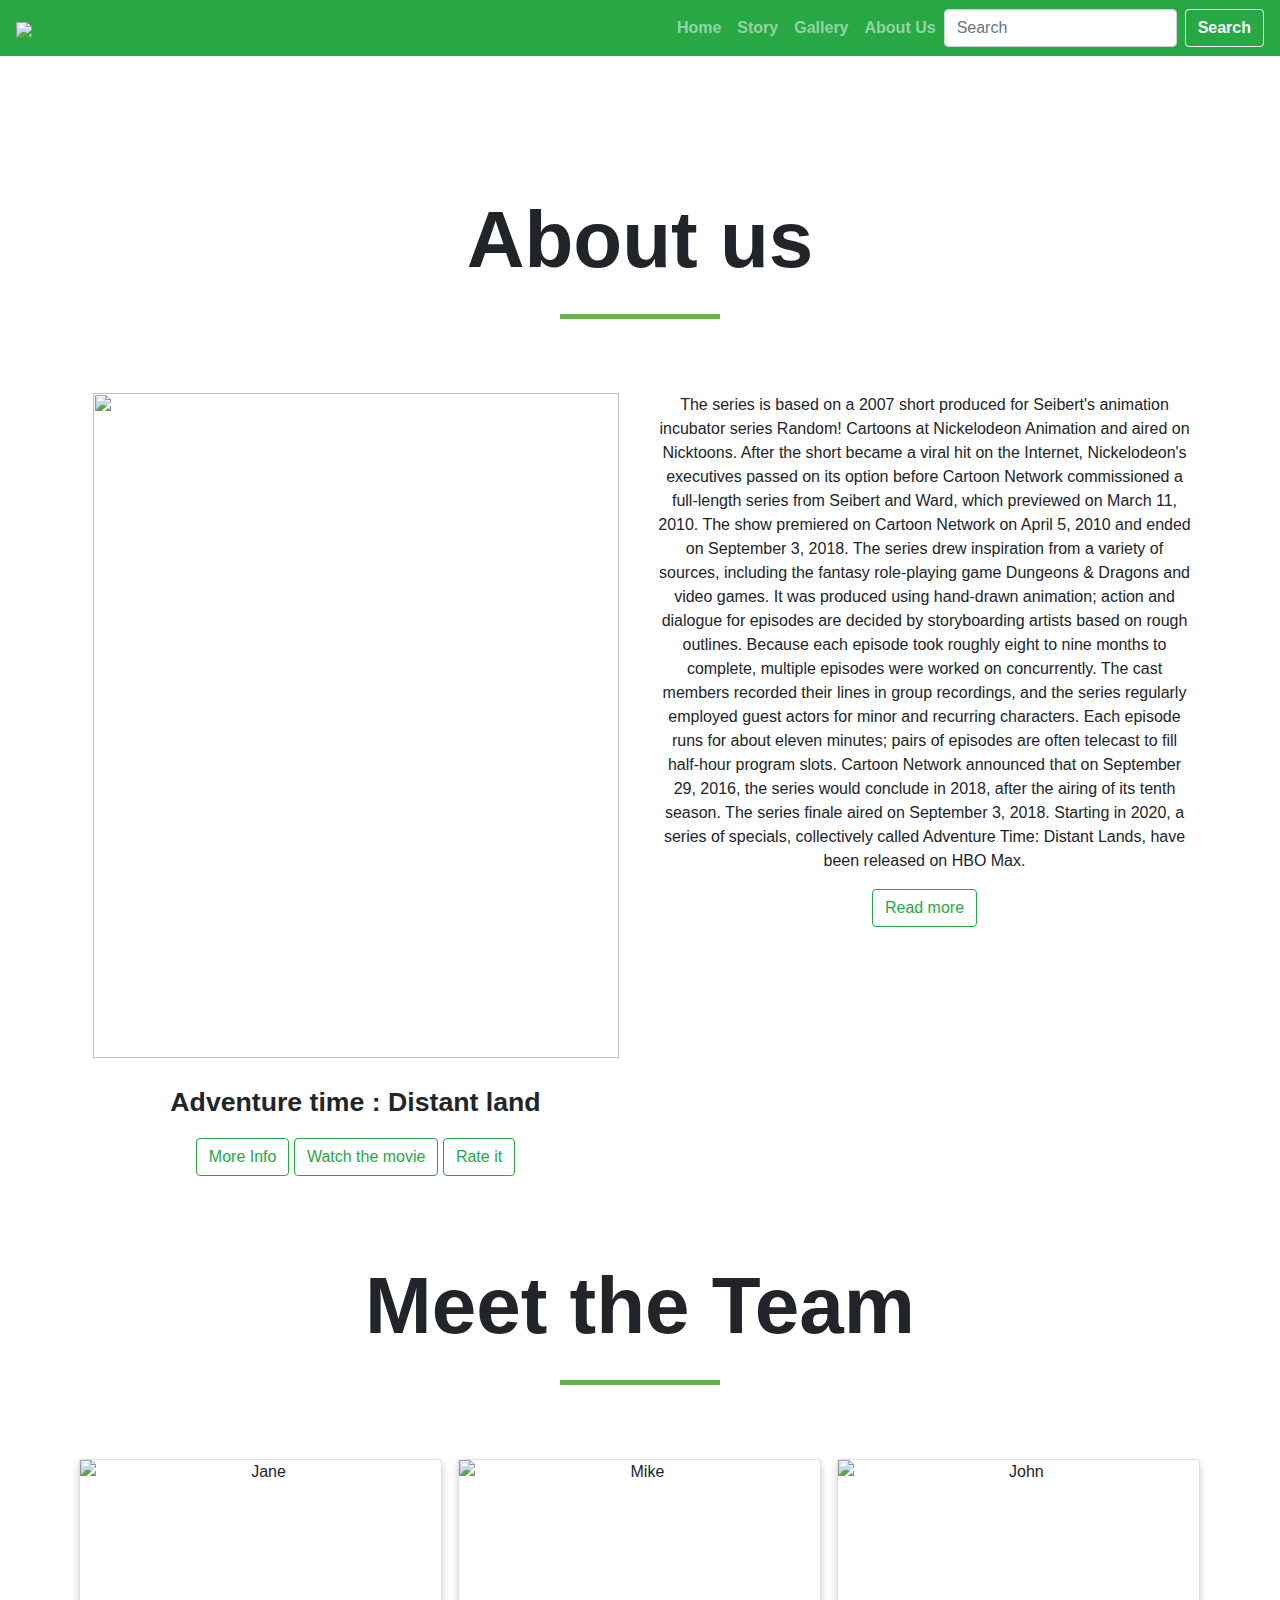
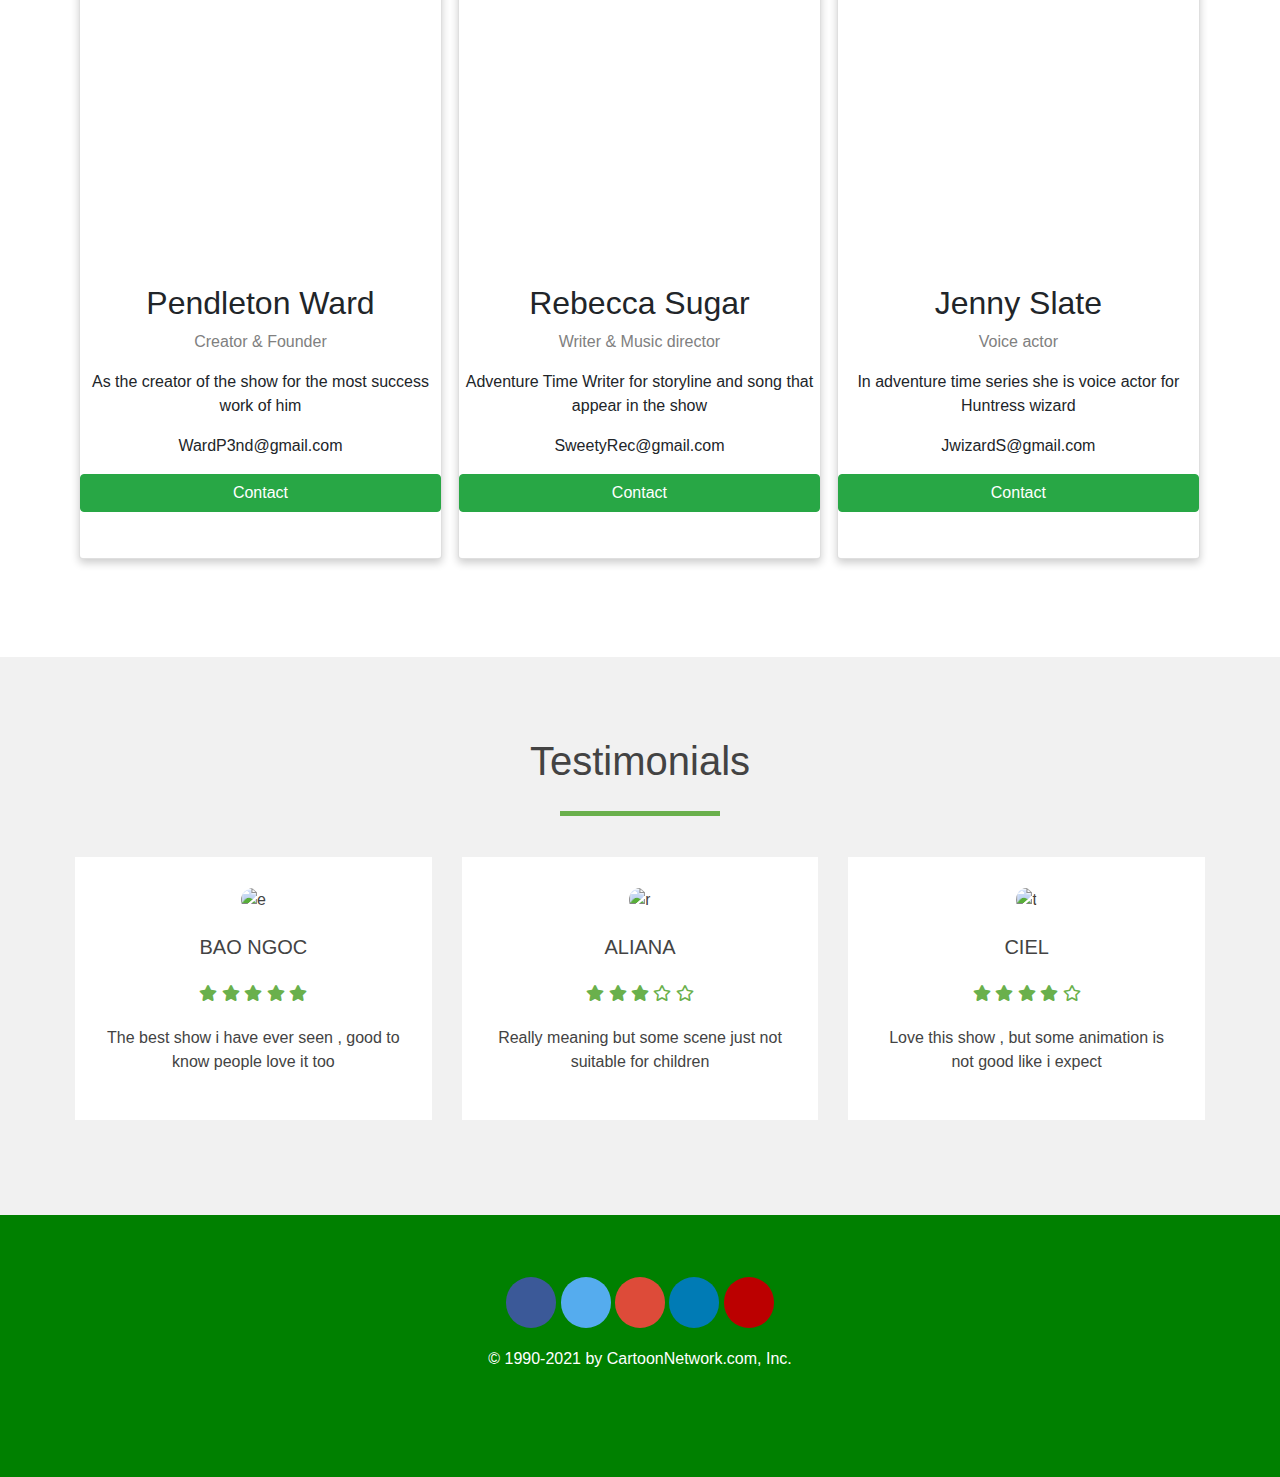
==== about us .html @ 5f852748 "Add files via upload" ====
<!DOCTYPE html>
<html lang="en">
  <head>
    <meta charset="utf-8">

    <meta name="viewport" content="width=device-width, initial-scale=1">

    <!-- Latest compiled and minified CSS -->
<link rel="stylesheet" href="https://maxcdn.bootstrapcdn.com/bootstrap/4.5.2/css/bootstrap.min.css">

<!-- jQuery library -->
<script src="https://ajax.googleapis.com/ajax/libs/jquery/3.5.1/jquery.min.js"></script>

<!-- Popper JS -->
<script src="https://cdnjs.cloudflare.com/ajax/libs/popper.js/1.16.0/umd/popper.min.js"></script>

<!-- Latest compiled JavaScript -->
<script src="https://maxcdn.bootstrapcdn.com/bootstrap/4.5.2/js/bootstrap.min.js"></script>

<link rel="stylesheet" href="https://cdnjs.cloudflare.com/ajax/libs/font-awesome/4.7.0/css/font-awesome.min.css">



<!-- test -->

<head>
    
    <meta charset="utf-8">
    <title></title>
    <link rel="stylesheet" href="style.css">
    <meta name="viewport" content="width=device-width, initial-scale=1">
    <link rel="stylesheet" href="https://use.fontawesome.com/releases/v5.5.0/css/all.css">

    </head>


<style>
  /* Make the image fully responsive */
  .carousel-inner img {
    width: 100%;
    height: 100%;
  }
  </style>

  <meta name="viewport2" content="width=device-width, initial-scale=1">
<style>
html {
  box-sizing: border-box;
}

*, *:before, *:after {
  box-sizing: inherit;
}

  .column {
  float: left;
  width: 33.3%;
  margin-bottom: 16px;
  padding: 0 8px;
}

.column img {
    float: left;
    width:  100px;
    height: 100px;
    object-fit: cover;
}

.container6::after, .row::after {
  content: "";
  clear: both;
  display: table;
}

/* Display the columns below each other instead of side by side on small screens */
@media screen and (max-width: 650px) {
  .column {
    width: 100%;
    display: block;
  }
}

/* Add some shadows to create a card effect */
.card {
  box-shadow: 0 4px 8px 0 rgba(0, 0, 0, 0.2);
  height: 700px;
}

/* Some left and right padding inside the container */
.container {
  padding: 0 16px;
}

/* Clear floats */
.container::after, .row::after {
  content: "";
  clear: both;
  display: table;
}

.title {
  color: grey;
}

.button {
  border: none;
  outline: 0;
  display: inline-block;
  padding: 8px;
  color: white;
  background-color: #1E90FF;
  text-align: center;
  cursor: pointer;
  width: 100%;
}

.button:hover {
  background-color: #4169E1;
}
</style>

<meta name="viewport3" content="width=device-width, initial-scale=1">
<style>
.container1 {
  border: 2px solid #ccc;
  background-color: #eee;
  border-radius: 5px;
  padding: 16px;
  margin: 16px 0
}

.container1::after {
  content: "";
  clear: both;
  display: table;
}

.container1 .img {
    float: left;
    width:  100px;
    height: 100px;
    background-size: cover;
}

.container1 span {
  font-size: 20px;
  margin-right: 15px;
}

@media (max-width: 500px) {
  .container1 {
      text-align: center;
  }
  .container1 img {
      margin: auto;
      float: none;
      display: block;
  }
}

img.resize {
  width:290px;
  height:400px;
}
</style>


<meta name="viewport4" content="width=device-width, initial-scale=1">
<style>
.container2 {
  border: 2px solid #ccc;
  background-color: #eee;
  border-radius: 5px;
  padding: 16px;
  margin: 16px 0
}

.container2::after {
  content: "";
  clear: both;
  display: table;
}

.container2 img {
  float: left;
  margin-right: 20px;
  border-radius: 50%;
  object-fit: cover;
}

.container2 span {
  font-size: 20px;
  margin-right: 15px;
}

@media (max-width: 500px) {
  .container2 {
      text-align: center;
  }
  .container2 img {
      margin: auto;
      float: none;
      display: block;
      object-fit: cover;
  }
}

.img {
    float: left;
    width:  100px;
    height: 100px;
    object-fit: cover;
}


</style>
</head>


  



  <body>



    <nav class="navbar navbar-expand-sm bg-success navbar-dark fixed-top">
              <!-- for dark navbar wirte light -->   
  
  <!-- Brand/logo -->
  <a class="navbar-brand" href="website.html">
    <img src="C:/Users/ASUS/Desktop/web2/ehe/10.png" style="width: 180px;"> 
  </a>

  
  <!-- Links -->
  <ul class="navbar-nav ml-auto">  
    <!-- ml-auto = margin left auto , mr-auto = margin light auto --> 
    <b>

    <li class="nav-item">
      <a class="nav-link" href="website.html">Home</a>
    </li>

    </b>

     <b>

    <li class="nav-item">
      <a class="nav-link"  href="#">Story</a>
    </li>

    </b>

     <b>

    <li class="nav-item">
      <a class="nav-link" href="gallery.html">Gallery</a>
    </li>

    </b>

     <b>

    <li class="nav-item">
      <a class="nav-link" href="about us .html">About Us</a>
    </li>

    </b>

    <!-- input for search --> 

    <form class="form-inline" action="/action_page.php">
    <input class="form-control mr-sm-2" type="text" placeholder="Search">
  
    <button type="button" class="btn btn-outline-light"><b>Search</b></button>
  </form>

  </ul>
</nav>

<br> <br>

<!-- About us -->

<br> <br>
<br> <br>
<br> <br>
  
<h1 style="text-align : center ; font-size: 80px ; "> <b>About us</b> </h1>
<div class="border0"></div>


  <br> <br>

  <!-- Our team -->




<div class="container">


  
    <div class="row" align="center" style="padding-bottom: 10px;">

    
      
        <div class="col">
          <div style="display: flex">
          <img src="C:/Users/ASUS/Desktop/web2/ehe/11.jpg"  width="526" height="665" style="margin: auto"/>
          </div>
          <br>

          <p style=" text-align: center; font-size: 20pt "> <b>Adventure time : Distant land</b>  </p>

      

          <button type="button" class="btn btn-outline-success">More Info</button>

          <button type="button" class="btn btn-outline-success">Watch the movie</button>

          <button type="button" class="btn btn-outline-success">Rate it</button>


        </div>
    

        <div class="col" >
          <p > The series is based on a 2007 short produced for Seibert's animation incubator series Random! Cartoons at Nickelodeon Animation and aired on Nicktoons. After the short became a viral hit on the Internet, Nickelodeon's executives passed on its option before Cartoon Network commissioned a full-length series from Seibert and Ward, which previewed on March 11, 2010. The show premiered on Cartoon Network on April 5, 2010 and ended on September 3, 2018.

The series drew inspiration from a variety of sources, including the fantasy role-playing game Dungeons & Dragons and video games. It was produced using hand-drawn animation; action and dialogue for episodes are decided by storyboarding artists based on rough outlines. Because each episode took roughly eight to nine months to complete, multiple episodes were worked on concurrently. The cast members recorded their lines in group recordings, and the series regularly employed guest actors for minor and recurring characters. Each episode runs for about eleven minutes; pairs of episodes are often telecast to fill half-hour program slots. Cartoon Network announced that on September 29, 2016, the series would conclude in 2018, after the airing of its tenth season. The series finale aired on September 3, 2018. Starting in 2020, a series of specials, collectively called Adventure Time: Distant Lands, have been released on HBO Max. </p>


         <button style="text-align: center" type="button"class="btn btn-outline-success">Read more</button>


         


        </div>
        </div>
        
      
<br>







        <br>
<br>







<!-- My team -->
<h1 style="text-align:center ; font-size: 80px "><b>Meet the Team</b></h1>
<div class="border0"></div>
<br><br>

<div class="row" align="center" style="padding-bottom: 10px;">
  <div class="column">
    <div class="card">
      <img class="resize" src="C:/Users/ASUS/Desktop/web2/ehe/15.jpg" alt="Jane" style="width:auto;">
      <div class="container6">
        <br>
        <h2>Pendleton Ward</h2>
        <p class="title">Creator &amp; Founder</p>
        <p style="text-align:center">As the creator of the show for the most success work of him</p>
        <p style="text-align:center "> WardP3nd@gmail.com   </p>
        <p><button type="button" class="btn btn-success btn-block">Contact</button></p>
      </div>
    </div>
  </div>

  <div class="column">
    <div class="card">
      <img class="resize" src="C:/Users/ASUS/Desktop/web2/ehe/16.jpg" alt="Mike" style="width:100%;">
      <div class="container6">
        <br>
        <h2>Rebecca Sugar </h2>
        <p class="title">Writer &amp; Music director</p>
        <p style="text-align:center">Adventure Time Writer for storyline and song that appear in the show </p>
        <p style="text-align:center">SweetyRec@gmail.com</p>
        <p><button type="button" class="btn btn-success btn-block">Contact</button></p>
      </div>
    </div>
  </div>

  <div class="column">
    <div class="card">
      <img class="resize" src="C:/Users/ASUS/Desktop/web2/ehe/17.jpg" alt="John" style="width:100%; ;">
      <div class="container6">
        <br>
        <h2>Jenny Slate</h2>
        <p class="title">Voice actor</p>
        <p style="text-align:center">In adventure time series she is voice actor for Huntress wizard</p>
        <p style="text-align:center">JwizardS@gmail.com</p>
        <p><button type="button" class="btn btn-success btn-block">Contact</button></p>
      </div>
    </div>
  </div>
</div>




</div>

<br> <br>









<br>




 

 <!--text-->

 <div class="testimonials">
      <div class="inner">
        <h1>Testimonials</h1>
        <div class="border0"></div>

        <div class="row0">
          <div class="col0">
            <div class="testimonial">
              <img src="C:/Users/ASUS/Desktop/web2/ehe/19.jpg" alt="e">
              <div class="name0">Bao Ngoc</div>
              <div class="stars">
                <i class="fas fa-star"></i>
                <i class="fas fa-star"></i>
                <i class="fas fa-star"></i>
                <i class="fas fa-star"></i>
                <i class="fas fa-star"></i>
              </div>

              <p>
               The best show i have ever seen , good to know people love it too
              </p>
            </div>
          </div>

          <div class="col0">
            <div class="testimonial">
              <img src="C:/Users/ASUS/Desktop/web2/ehe/p3.png" alt="r">
              <div class="name0"> Aliana</div>
              <div class="stars">
                <i class="fas fa-star"></i>
                <i class="fas fa-star"></i>
                <i class="fas fa-star"></i>
                <i class="far fa-star"></i>
                <i class="far fa-star"></i>
              </div>

              <p>
                Really meaning but some scene just not suitable for children

              </p>
            </div>
          </div>

          <div class="col0">
            <div class="testimonial">
              <img src="C:/Users/ASUS/Desktop/web2/ehe/p2.png" alt="t">
              <div class="name0"> Ciel</div>
              <div class="stars">
                <i class="fas fa-star"></i>
                <i class="fas fa-star"></i>
                <i class="fas fa-star"></i>
                <i class="fas fa-star"></i>
                <i class="far fa-star"></i>
              </div>

              <p>
                Love this show , but some animation is not good like i expect
              </p>
            </div>
          </div>
        </div>
      </div>
    </div>



</body>

<style>
.footer {
  
  left: 0;
  bottom: 0;
  width: 100%;
  background-color: green;
  color: white;
  text-align: center;
  padding top : 140px ;
  padding-bottom : 90px ;
}


/* Style the icon bar links */
.icon-bar{
  margin: 50px 0 0 0;
}
.icon-bar a {
  
  text-align: center;
  padding: 20px;
  transition: all 0.3s ease;
  color: white;
  font-size: 10px;
  width : 10px ;
  border-radius : 50px ;

}


.icon-bar a:hover {
  background-color: #000;
}

.facebook {
  background: #3B5998;
  color: white;
}

.twitter {
  background: #55ACEE;
  color: white;
}

.google {
  background: #dd4b39;
  color: white;
}

.linkedin {
  background: #007bb5;
  color: white;
}

.youtube {
  background: #bb0000;
  color: white;
}

.content {
  margin-left: 75px;
  font-size: 30px;
}
</style>

<style >
*{
  margin: 0;
  padding: 0;
  font-family: "montserrat",sans-serif;
}
.testimonials{
  padding: 80px 0;
  background: #f1f1f1;
  color: #434343;
  text-align: center;
}
.inner{
  max-width: 1200px;
  margin: auto;
  overflow: hidden;
  padding: 0 20px;
}

.border0{
  width: 160px;
  height: 5px;
  background: #6ab04c;
  margin: 26px auto;
}

.row0{
  display: flex;
  flex-wrap: wrap;
  justify-content: center;
}
.col0{
  flex: 33.33%;
  max-width: 33.33%;
  box-sizing: border-box;
  padding: 15px;
}
.testimonial{
  background: #fff;
  padding: 30px;
}
.testimonial img{
  width: 100px;
  height: 100px;
  border-radius: 50%;
}
.name0{
  font-size: 20px;
  text-transform: uppercase;
  margin: 20px 0;
}
.stars{
  color: #6ab04c;
  margin-bottom: 20px;
}


@media screen and (max-width:960px) {
.col{
  flex: 100%;
  max-width: 80%;
}
}

@media screen and (max-width:600px) {
.col{
  flex: 100%;
  max-width: 100%;
}
}

</style>


<div class="footer">

<!-- The social media icon bar -->
<br>
  

  <div class="icon-bar">
  <a href="https://www.facebook.com/" class="facebook"><i class="fa fa-facebook"></i></a>
  <a href="https://mobile.twitter.com/login" class="twitter"><i class="fa fa-twitter"></i></a>
  <a href="https://www.google.com.vn/" class="google"><i class="fa fa-google"></i></a>
  <a href="https://www.linkedin.com/" class="linkedin"><i class="fa fa-linkedin"></i></a>
  <a href="https://www.youtube.com/" class="youtube"><i class="fa fa-youtube"></i></a>
  </div> 

  <br>
  <p style="text-align: center ; margin-top: 10px ;">© 1990-2021 by CartoonNetwork.com, Inc.</p>
</div>








</html>
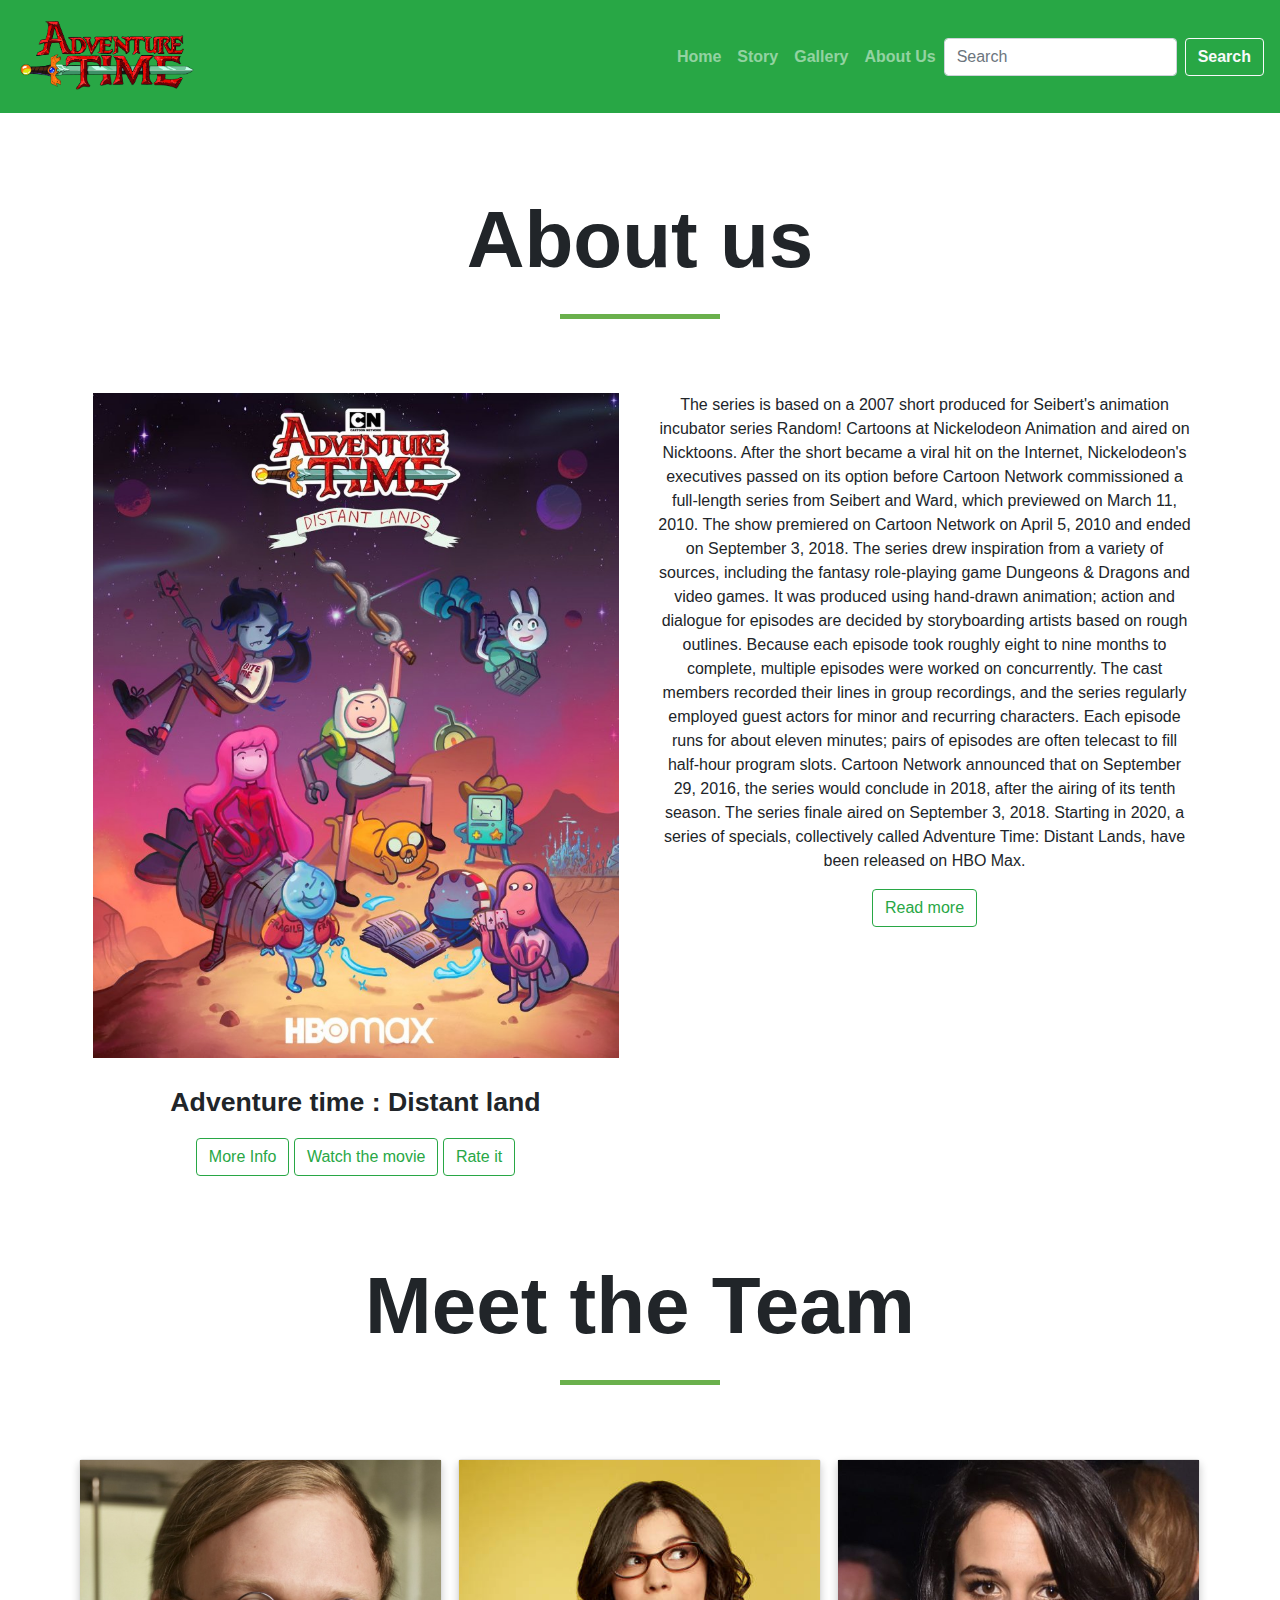
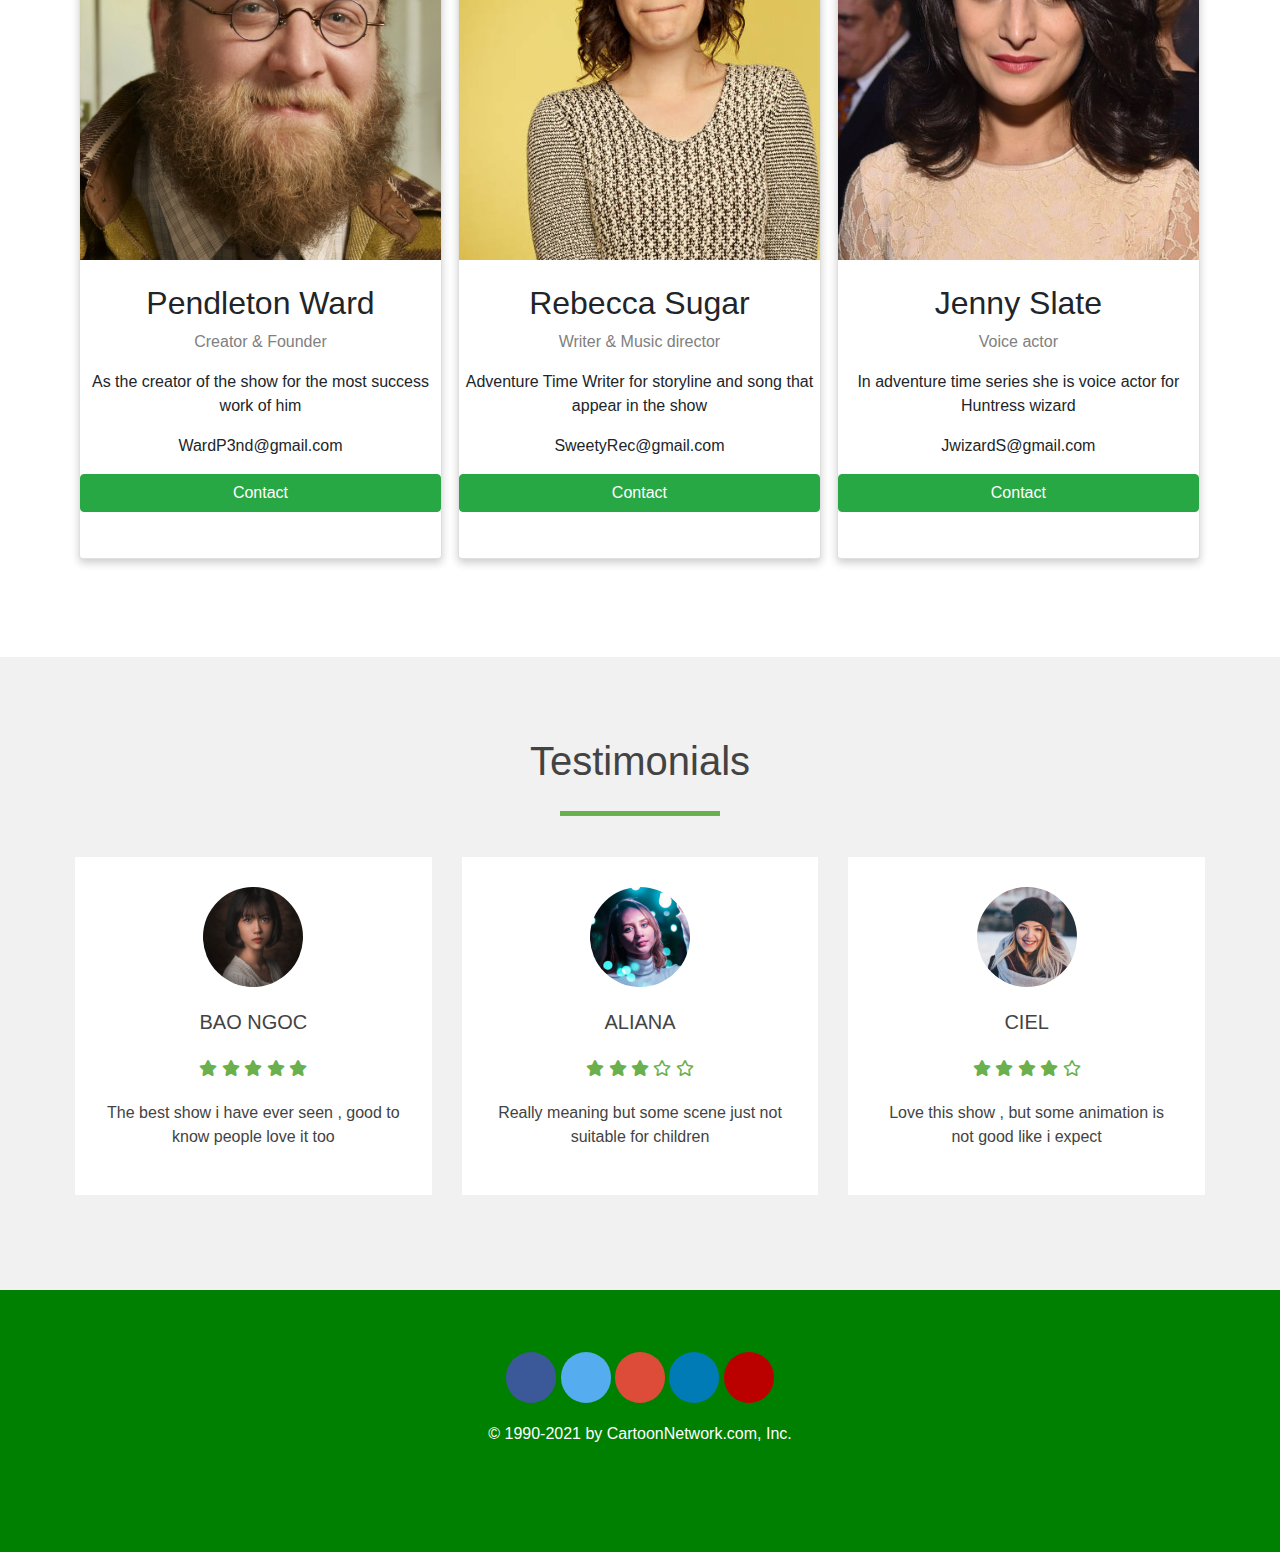
==== commit 93596155: "Add files via upload" ====
--- a/about us .html
+++ b/about us .html
@@ -230,7 +230,7 @@
   
   <!-- Brand/logo -->
   <a class="navbar-brand" href="website.html">
-    <img src="C:/Users/ASUS/Desktop/web2/ehe/10.png" style="width: 180px;"> 
+    <img src="ehe/10.png" style="width: 180px;"> 
   </a>
 
   
@@ -309,7 +309,7 @@
       
         <div class="col">
           <div style="display: flex">
-          <img src="C:/Users/ASUS/Desktop/web2/ehe/11.jpg"  width="526" height="665" style="margin: auto"/>
+          <img src="ehe/11.jpg"  width="526" height="665" style="margin: auto"/>
           </div>
           <br>
 
@@ -368,7 +368,7 @@
 <div class="row" align="center" style="padding-bottom: 10px;">
   <div class="column">
     <div class="card">
-      <img class="resize" src="C:/Users/ASUS/Desktop/web2/ehe/15.jpg" alt="Jane" style="width:auto;">
+      <img class="resize" src="ehe/15.jpg" alt="Jane" style="width:auto;">
       <div class="container6">
         <br>
         <h2>Pendleton Ward</h2>
@@ -382,7 +382,7 @@
 
   <div class="column">
     <div class="card">
-      <img class="resize" src="C:/Users/ASUS/Desktop/web2/ehe/16.jpg" alt="Mike" style="width:100%;">
+      <img class="resize" src="ehe/16.jpg" alt="Mike" style="width:100%;">
       <div class="container6">
         <br>
         <h2>Rebecca Sugar </h2>
@@ -396,7 +396,7 @@
 
   <div class="column">
     <div class="card">
-      <img class="resize" src="C:/Users/ASUS/Desktop/web2/ehe/17.jpg" alt="John" style="width:100%; ;">
+      <img class="resize" src="ehe/17.jpg" alt="John" style="width:100%; ;">
       <div class="container6">
         <br>
         <h2>Jenny Slate</h2>
@@ -441,7 +441,7 @@
         <div class="row0">
           <div class="col0">
             <div class="testimonial">
-              <img src="C:/Users/ASUS/Desktop/web2/ehe/19.jpg" alt="e">
+              <img src="ehe/19.jpg" alt="e">
               <div class="name0">Bao Ngoc</div>
               <div class="stars">
                 <i class="fas fa-star"></i>
@@ -459,7 +459,7 @@
 
           <div class="col0">
             <div class="testimonial">
-              <img src="C:/Users/ASUS/Desktop/web2/ehe/p3.png" alt="r">
+              <img src="ehe/p3.png" alt="r">
               <div class="name0"> Aliana</div>
               <div class="stars">
                 <i class="fas fa-star"></i>
@@ -478,7 +478,7 @@
 
           <div class="col0">
             <div class="testimonial">
-              <img src="C:/Users/ASUS/Desktop/web2/ehe/p2.png" alt="t">
+              <img src="ehe/p2.png" alt="t">
               <div class="name0"> Ciel</div>
               <div class="stars">
                 <i class="fas fa-star"></i>
